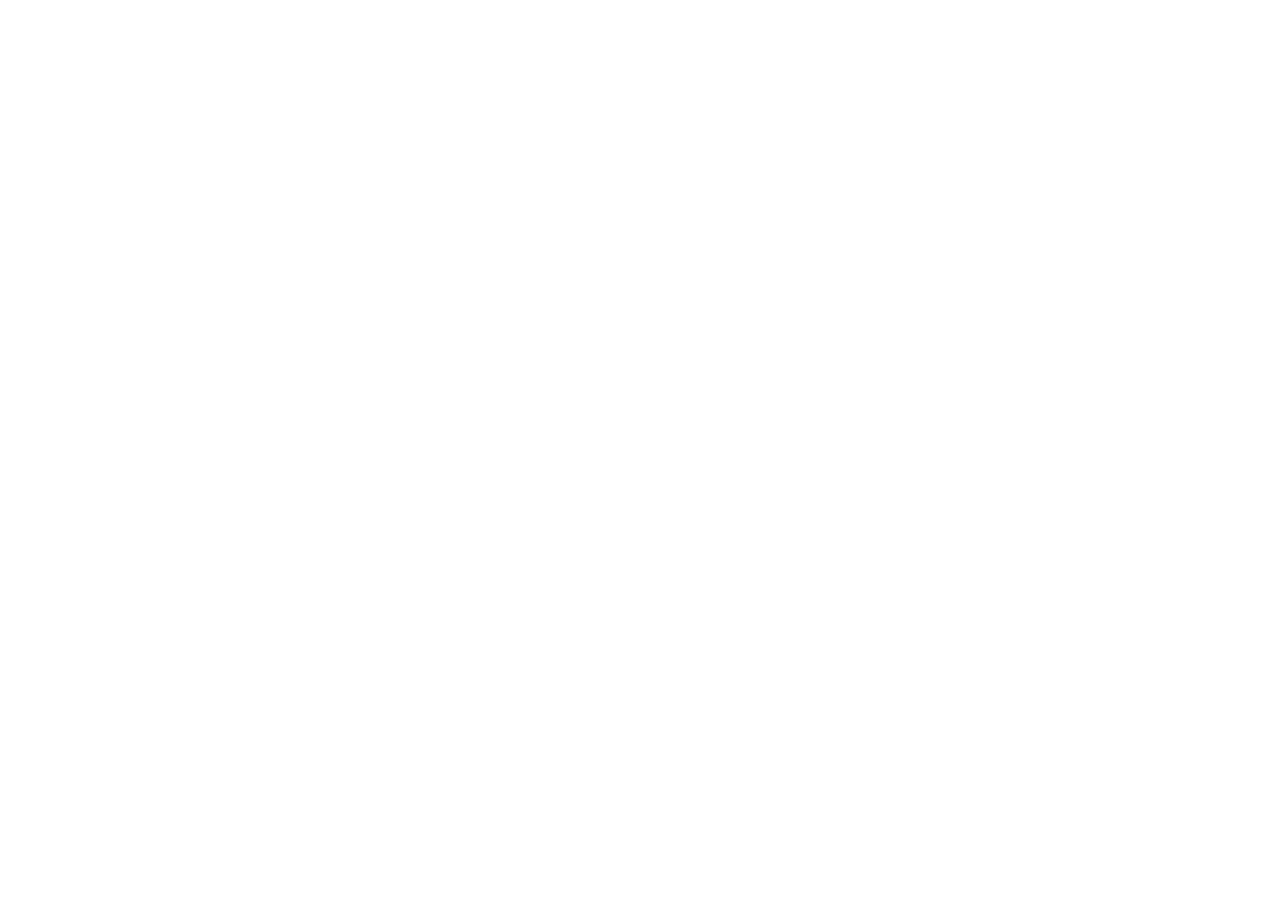
==== index.html @ 674f9c69 "added challenge files to repo" ====
<!DOCTYPE html>
<html lang="en">
  <head>
    <meta charset="UTF-8" />
    <meta name="viewport" content="width=device-width, initial-scale=1.0" />
    <meta http-equiv="X-UA-Compatible" content="ie=edge" />
    <title>My First Blog</title>

    <link rel="stylesheet" href="./assets/css/styles.css" />
    <link rel="stylesheet" href="./assets/css/form.css" />

    <script defer src="./assets/js/logic.js" type="text/javascript"></script>
    <script defer src="./assets/js/form.js" type="text/javascript"></script>
  </head>
<body>
  <!-- TODO: Create landing page elements to match the mock-up provided. At the very least, include the following elements. -->

  <!-- A form element that contains the following: -->

    <!-- An input element whose label and id are `username` -->

    <!-- An input element whose label and id are `title` -->

    <!-- A textarea element whose label and id are `content` -->

    <!-- A p element whose id is `error` -->

</body>
</html>
---- assets/css/styles.css ----
/*
  Resets
*/
*,
*:before,
*:after {
  margin: 0;
  padding: 0;
  box-sizing: border-box;
}

html {
  height: 100%;
}

body {
  min-height: 100%;
  line-height: 1;
  font-family: sans-serif;
}

​h1,
h2,
h3,
h4,
h5,
h6 {
  font-size: 100%;
}

​input,
select,
option,
optgroup,
textarea,
button,
pre,
code {
  font-size: 100%;
  font-family: inherit;
}

​ol,
ul {
  list-style: none;
}

/*
  General Styles
*/
/*
  Universal
*/
:root {
  --light: #fff;
  --light-accent: #f9f9fb;
  --dark: #000;
  --dark-accent: #222;
  --dark-accent-action: #111;
  --action: #563d7c;
  --action-accent: #8570a5;
  --disabled: #aaa;
  --error: #ff0022;
  --circle-color: #ffb100;
}

* {
  transition: background-color ease-in .5s;
}

/*
  Tags
*/
header {
  display: flex;
  flex-flow: row wrap;
  justify-content: space-between;
}

header,
footer {
  padding: 2rem;
}

main {
  height: calc(100vh - 6rem);
  display: flex;
  justify-content: center;
  align-items: stretch;
  border-top: double 1rem;
}

/*
  Classes
*/
.dark header,
.dark footer {
  background-color: var(--dark);
  color: var(--light);
}


.dark main {
  background-color: var(--dark-accent);
  color: var(--light);
  border-top: solid .5rem var(--disabled);
}

.light header,
.light footer {
  background-color: var(--light);
  color: var(--dark);
}

.light main {
  background-color: var(--light-accent);
  color: var(--dark);
}

/*
  IDs
*/
#toggle {
  font-size: 1.52em;
  margin: 0;
  padding: 0;
  background: transparent;
  border: none;
  cursor: pointer;
  text-shadow: 0px 0px .5rem var(--light-accent);
}
---- assets/css/form.css ----
/*
  Form Styles
*/

/*
  Tags
*/
aside {
  background: linear-gradient(
    var(--light-accent), 
    var(--circle-color), 
    var(--dark-accent)
  );
  clip-path: circle(20rem at center);
  display: flex;
  justify-content: center;
  align-items: center;
}

aside, 
section {
  flex: 1 1 50%;
}

aside > h2 {
  font-size: 4rem;
  color: white;
  text-shadow: 1px 1px 1px var(--dark-accent);
}

form {
  display: flex;
  flex-flow: column wrap;
  position: relative;
}

form > *:not(label) {
  margin: 1rem 0;
  padding: 0.5rem;
}

h2 {
  text-align: center;
  font-size: 2rem;
  margin-bottom: 2rem;
}

input[type=submit] {
  padding: 1rem;
  cursor: pointer;
  font-weight: bold;
  font-size: 1rem;
  background-color: var(--dark);
  color: var(--light);
}

input[type=submit]:active {
  box-shadow: 1px 1px 1px 1px rgba(0, 0, 0, .5);
  background-color: var(--dark-accent);
}

input[type=submit]:hover {
  border-style: inset;
  background-color: var(--dark-accent-action);
}

input,
textarea {
  border-radius: 4px;
  border-width: 1px;
  font-size: 1rem;
  background-color: var(--light-accent);
}

section {
  padding: 2rem;
  display: flex;
  align-items: stretch;
  flex-flow: column wrap;
  justify-content: center;
  border-left: double 1rem;
}

/*
  Classes
*/
.dark section {
  border-left: solid .5rem var(--disabled);
}

/*
  IDs
*/
#error {
  color: var(--error);
  opacity: .75;
  position: absolute;
  bottom: -2rem;
}
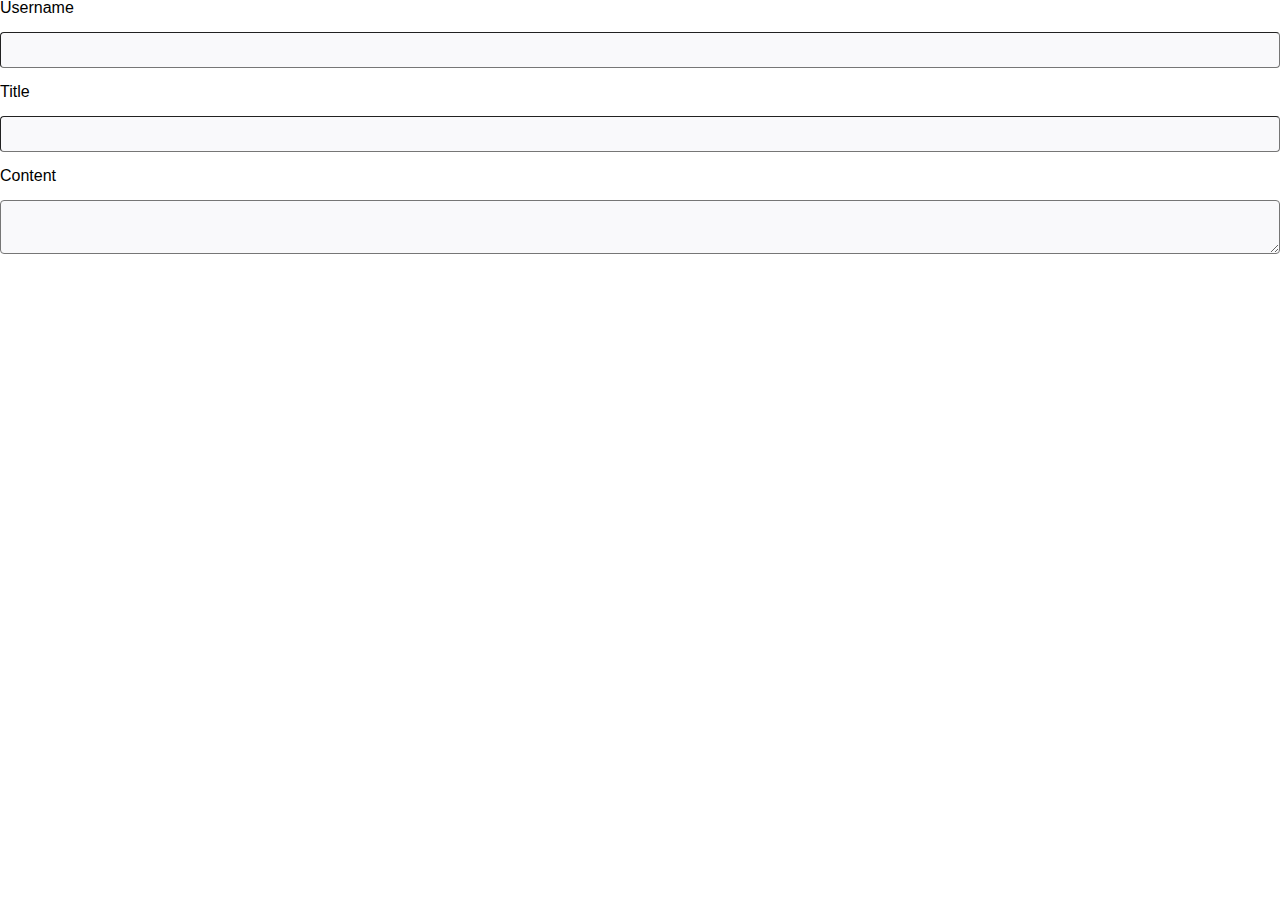
==== commit cc8ac09a: "adding to html docs" ====
--- a/index.html
+++ b/index.html
@@ -1,29 +1,47 @@
 <!DOCTYPE html>
 <html lang="en">
-  <head>
-    <meta charset="UTF-8" />
-    <meta name="viewport" content="width=device-width, initial-scale=1.0" />
-    <meta http-equiv="X-UA-Compatible" content="ie=edge" />
-    <title>My First Blog</title>
 
-    <link rel="stylesheet" href="./assets/css/styles.css" />
-    <link rel="stylesheet" href="./assets/css/form.css" />
+<head>
+  <meta charset="UTF-8" />
+  <meta name="viewport" content="width=device-width, initial-scale=1.0" />
+  <meta http-equiv="X-UA-Compatible" content="ie=edge" />
+  <title>My First Blog</title>
 
-    <script defer src="./assets/js/logic.js" type="text/javascript"></script>
-    <script defer src="./assets/js/form.js" type="text/javascript"></script>
-  </head>
+  <link rel="stylesheet" href="./assets/css/styles.css" />
+  <link rel="stylesheet" href="./assets/css/form.css" />
+
+  <script defer src="./assets/js/logic.js" type="text/javascript"></script>
+  <script defer src="./assets/js/form.js" type="text/javascript"></script>
+</head>
+
 <body>
   <!-- TODO: Create landing page elements to match the mock-up provided. At the very least, include the following elements. -->
 
   <!-- A form element that contains the following: -->
 
-    <!-- An input element whose label and id are `username` -->
+    <form action="">
 
-    <!-- An input element whose label and id are `title` -->
+      <!-- An input element whose label and id are `username` -->
+      <label for="username">Username</label>
+      <input type="text" id="username">
 
-    <!-- A textarea element whose label and id are `content` -->
+      <!-- An input element whose label and id are `title` -->
+      <label for="title">Title</label>
+      <input type="text" id="title">
 
-    <!-- A p element whose id is `error` -->
+      <!-- A textarea element whose label and id are `content` -->
+      <label for="content">Content</label>
+      <textarea name="content" id="content"></textarea>
+
+      <!-- A p element whose id is `error` -->
+      <p id="error"></p>
+
+
+    </form>
+
+
+
 
 </body>
-</html>
+
+</html>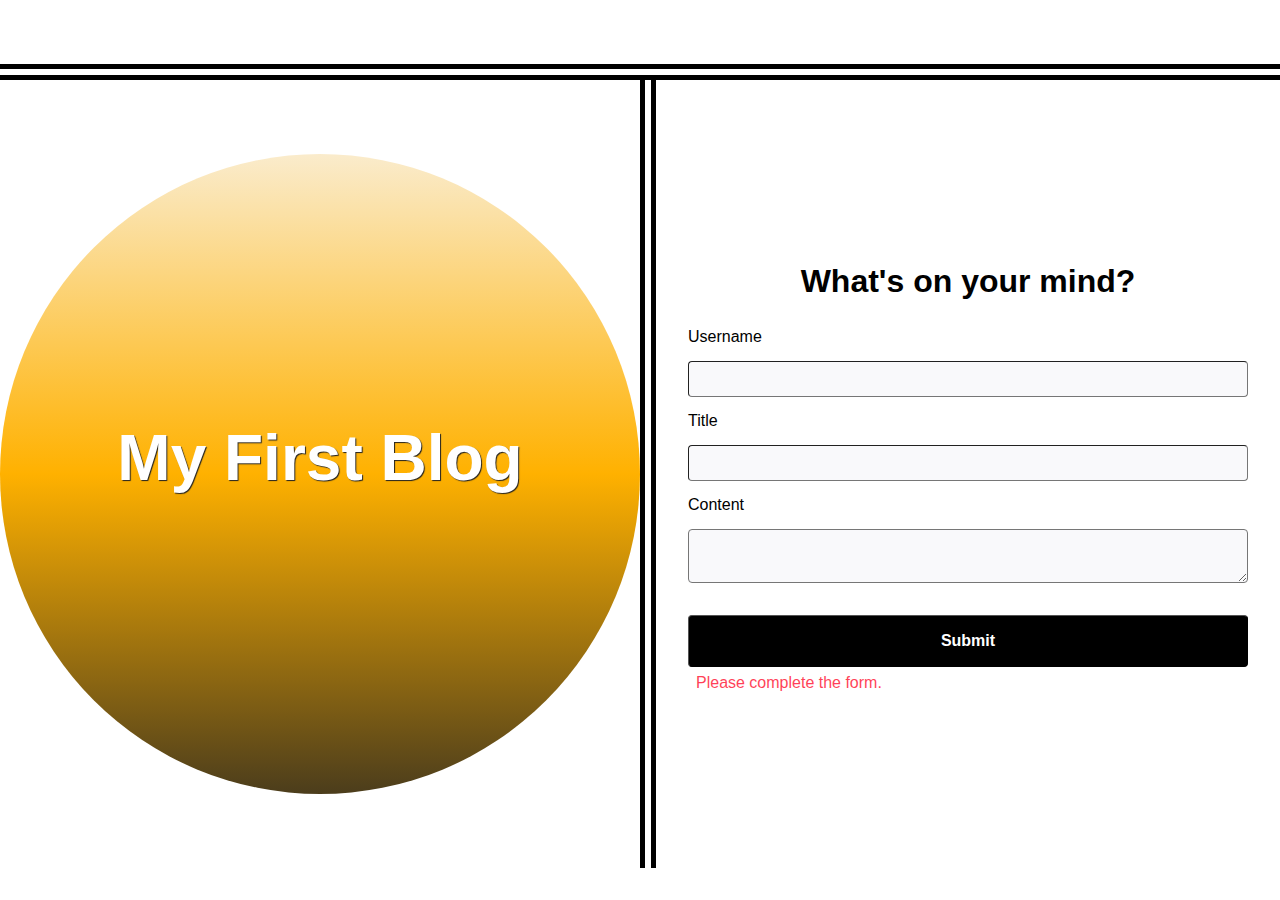
==== commit ebef60c4: "working on html files still" ====
--- a/index.html
+++ b/index.html
@@ -16,31 +16,45 @@
 
 <body>
   <!-- TODO: Create landing page elements to match the mock-up provided. At the very least, include the following elements. -->
+  <header>
+    <button id="toggle"></button>
+  </header>
 
-  <!-- A form element that contains the following: -->
-
-    <form action="">
-
-      <!-- An input element whose label and id are `username` -->
-      <label for="username">Username</label>
-      <input type="text" id="username">
-
-      <!-- An input element whose label and id are `title` -->
-      <label for="title">Title</label>
-      <input type="text" id="title">
-
-      <!-- A textarea element whose label and id are `content` -->
-      <label for="content">Content</label>
-      <textarea name="content" id="content"></textarea>
-
-      <!-- A p element whose id is `error` -->
-      <p id="error"></p>
+  <main>
 
 
-    </form>
+    <aside>
+      <h2>My First Blog</h2>
+    </aside>
 
 
+    <section>
+      <h2>What's on your mind?</h2>
 
+      <!-- A form element that contains the following: -->
+      <form action="">
+
+        <!-- An input element whose label and id are `username` -->
+        <label for="username">Username</label>
+        <input type="text" id="username">
+
+        <!-- An input element whose label and id are `title` -->
+        <label for="title">Title</label>
+        <input type="text" id="title">
+
+        <!-- A textarea element whose label and id are `content` -->
+        <label for="content">Content</label>
+        <textarea name="content" id="content"></textarea>
+
+        <input type="submit">
+
+        <!-- A p element whose id is `error` -->
+        <p id="error">Please complete the form.</p>
+
+
+      </form>
+    </section>
+  </main>
 
 </body>
 
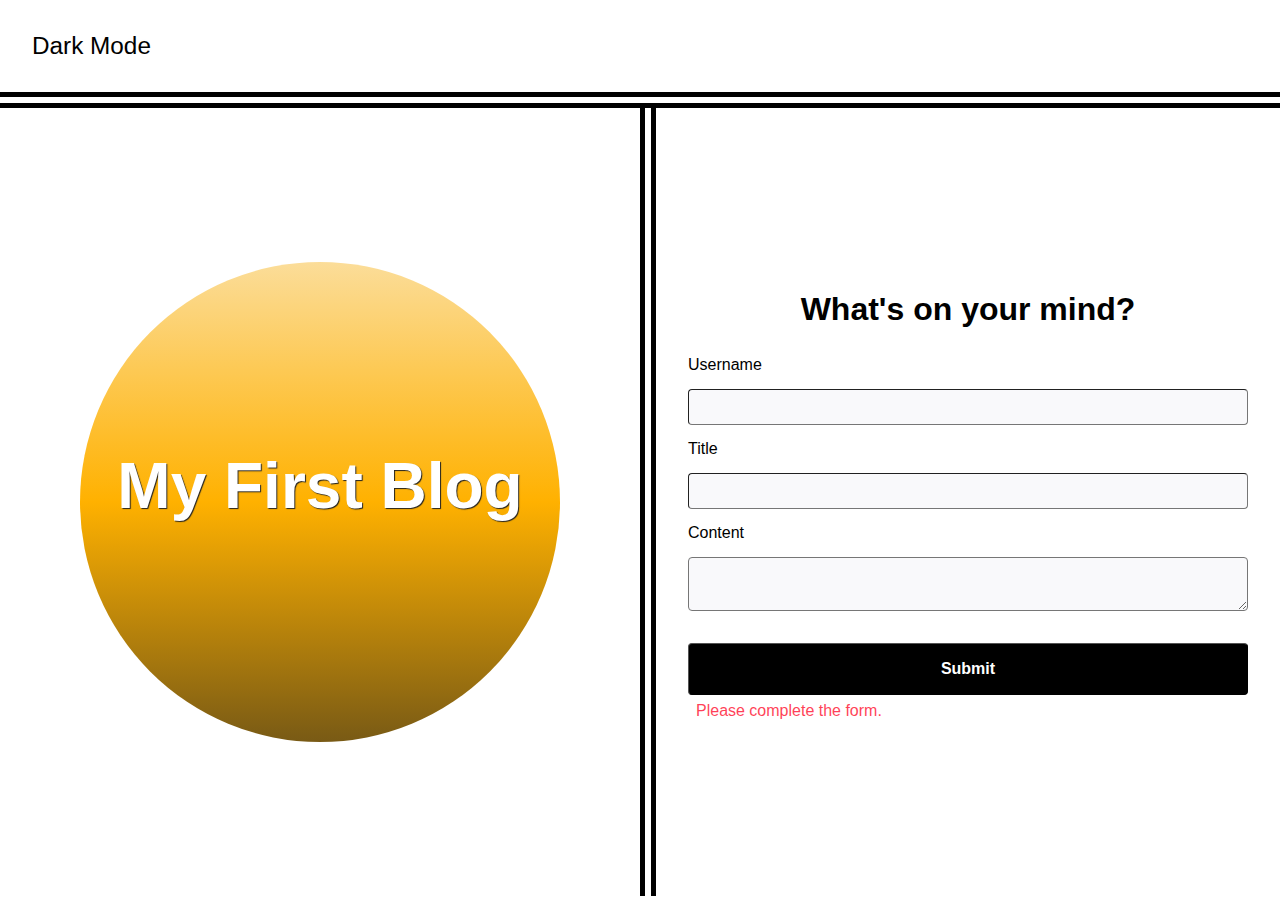
==== commit 575a8494: "worked on html and JS files" ====
--- a/index.html
+++ b/index.html
@@ -17,7 +17,7 @@
 <body>
   <!-- TODO: Create landing page elements to match the mock-up provided. At the very least, include the following elements. -->
   <header>
-    <button id="toggle"></button>
+    <button id="toggle">Dark Mode</button>
   </header>
 
   <main>
--- a/assets/css/form.css
+++ b/assets/css/form.css
@@ -11,7 +11,7 @@
     var(--circle-color), 
     var(--dark-accent)
   );
-  clip-path: circle(20rem at center);
+  clip-path: circle(15rem at center);
   display: flex;
   justify-content: center;
   align-items: center;
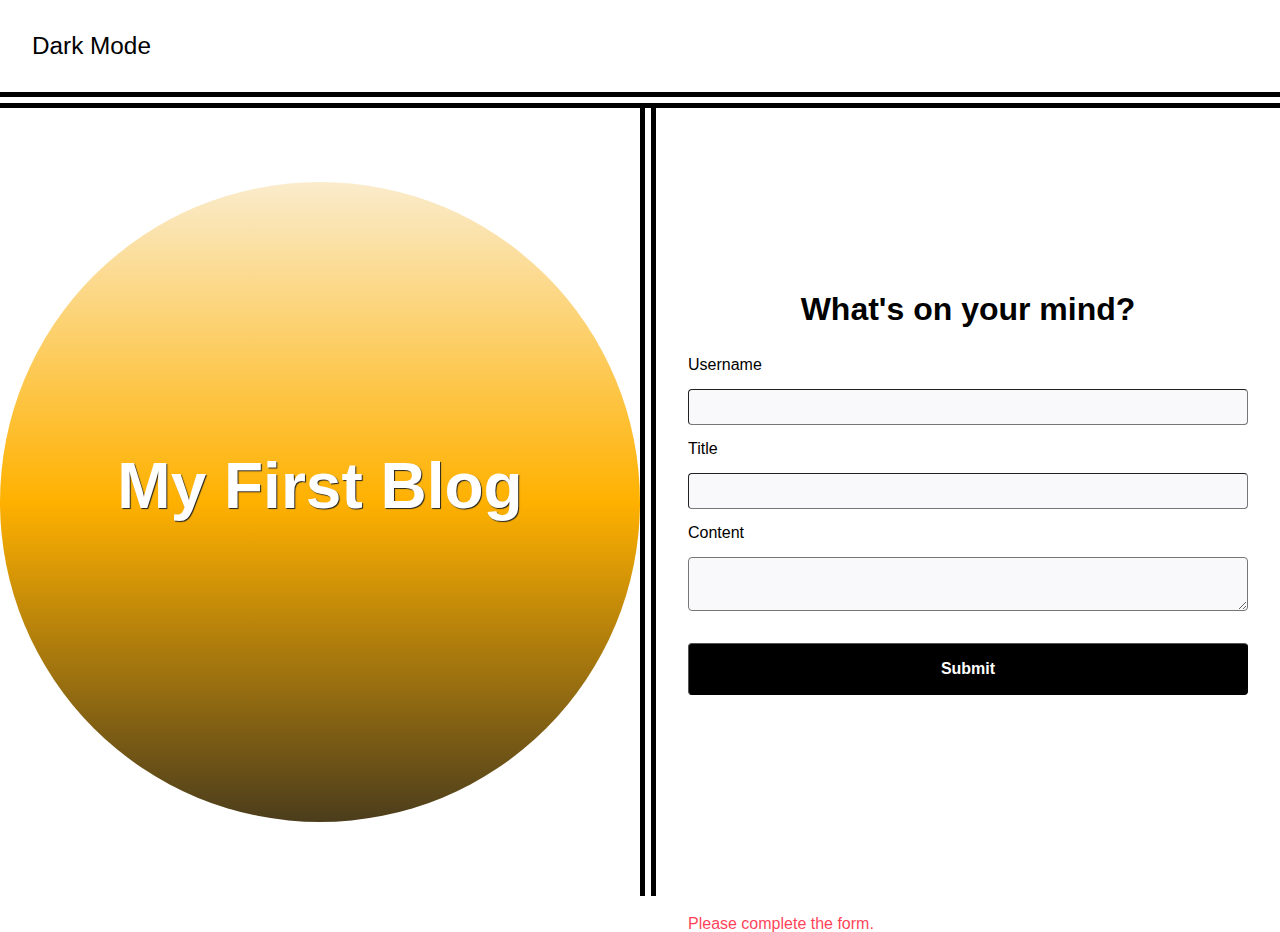
==== commit 61caec97: "worked on JS" ====
--- a/index.html
+++ b/index.html
@@ -32,7 +32,7 @@
       <h2>What's on your mind?</h2>
 
       <!-- A form element that contains the following: -->
-      <form action="">
+      <form id="formInput">
 
         <!-- An input element whose label and id are `username` -->
         <label for="username">Username</label>
@@ -47,12 +47,13 @@
         <textarea name="content" id="content"></textarea>
 
         <input type="submit">
+        
+      </form>
 
         <!-- A p element whose id is `error` -->
         <p id="error">Please complete the form.</p>
+        
 
-
-      </form>
     </section>
   </main>
 
--- a/assets/css/form.css
+++ b/assets/css/form.css
@@ -1,6 +1,7 @@
 /*
   Form Styles
 */
+
 
 /*
   Tags
@@ -11,7 +12,7 @@
     var(--circle-color), 
     var(--dark-accent)
   );
-  clip-path: circle(15rem at center);
+  clip-path: circle(20rem at center);
   display: flex;
   justify-content: center;
   align-items: center;
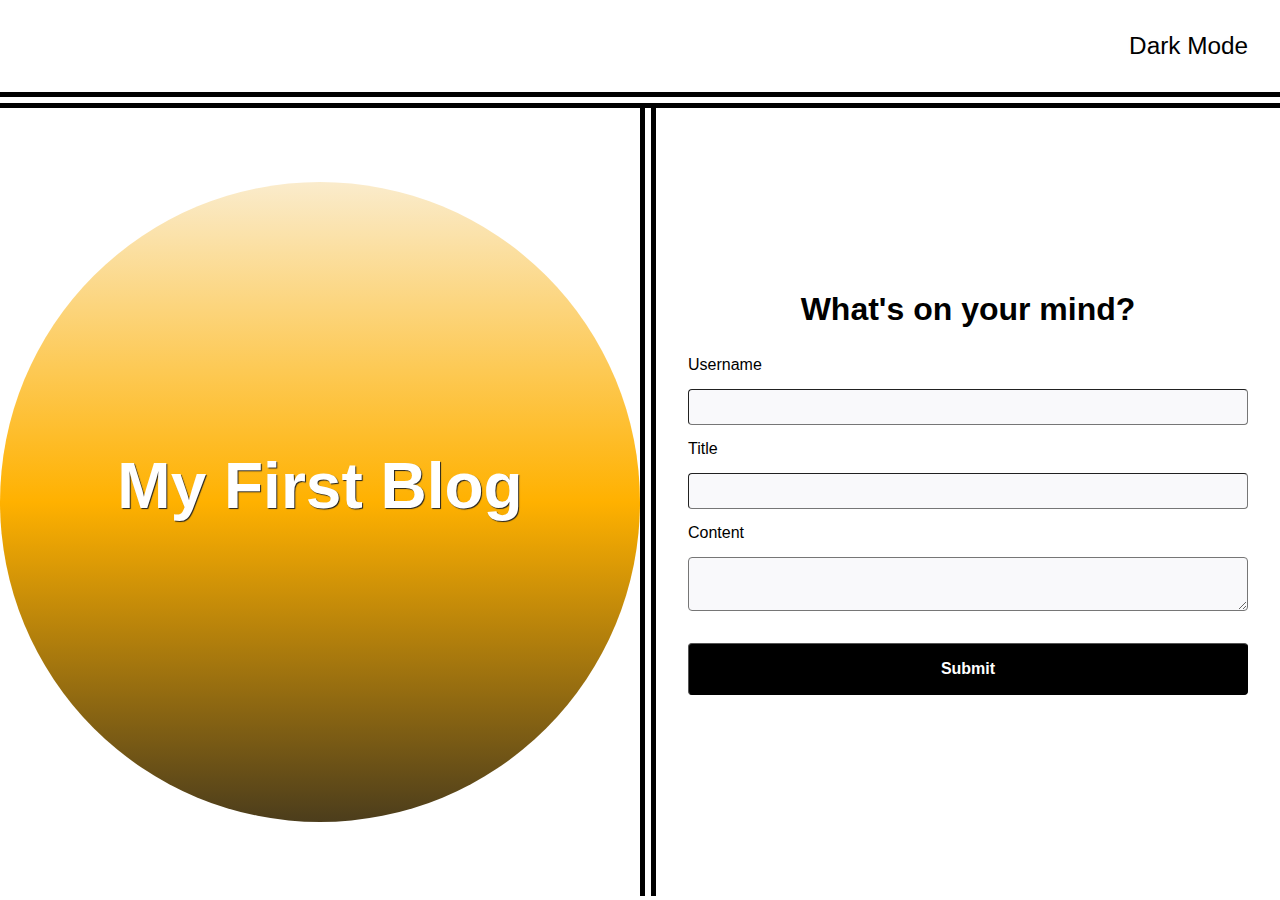
==== commit d74374f2: "saving progress" ====
--- a/index.html
+++ b/index.html
@@ -51,7 +51,7 @@
       </form>
 
         <!-- A p element whose id is `error` -->
-        <p id="error">Please complete the form.</p>
+        <p class="hide"  id="error">Please complete the form.</p>
         
 
     </section>
--- a/assets/css/styles.css
+++ b/assets/css/styles.css
@@ -74,7 +74,7 @@
 header {
   display: flex;
   flex-flow: row wrap;
-  justify-content: space-between;
+  justify-content: flex-end;
 }
 
 header,
--- a/assets/css/form.css
+++ b/assets/css/form.css
@@ -98,3 +98,7 @@
   position: absolute;
   bottom: -2rem;
 }
+
+.hide {
+  display: none;
+}